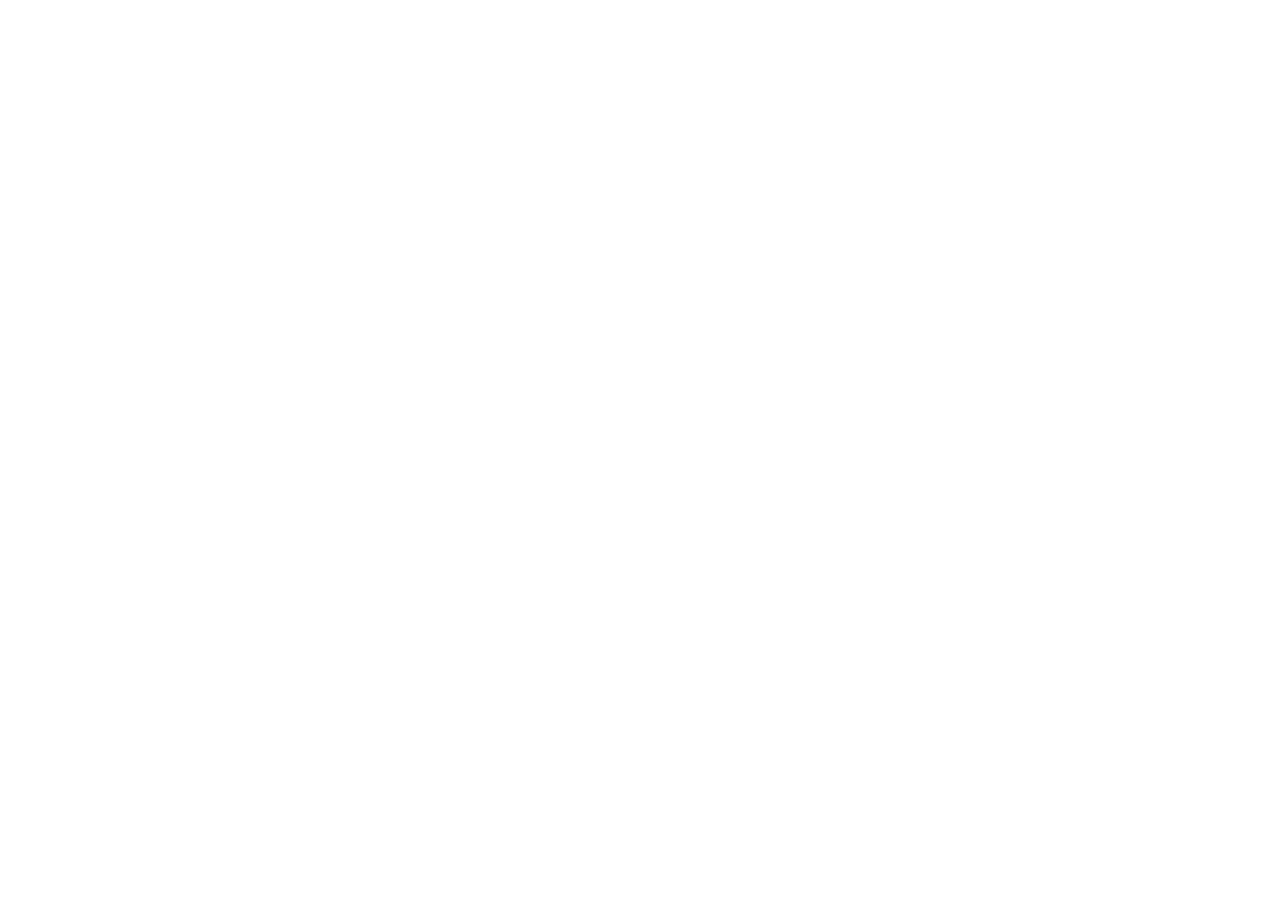
==== login.html @ 2f3ca469 "创建了index" ====
<!DOCTYPE html>
<html lang="en">
<head>
    <meta charset="UTF-8">
    <meta http-equiv="X-UA-Compatible" content="IE=edge">
    <meta name="viewport" content="width=device-width, initial-scale=1.0">
    <title>Document</title>
</head>
<body>
    
</body>
</html>
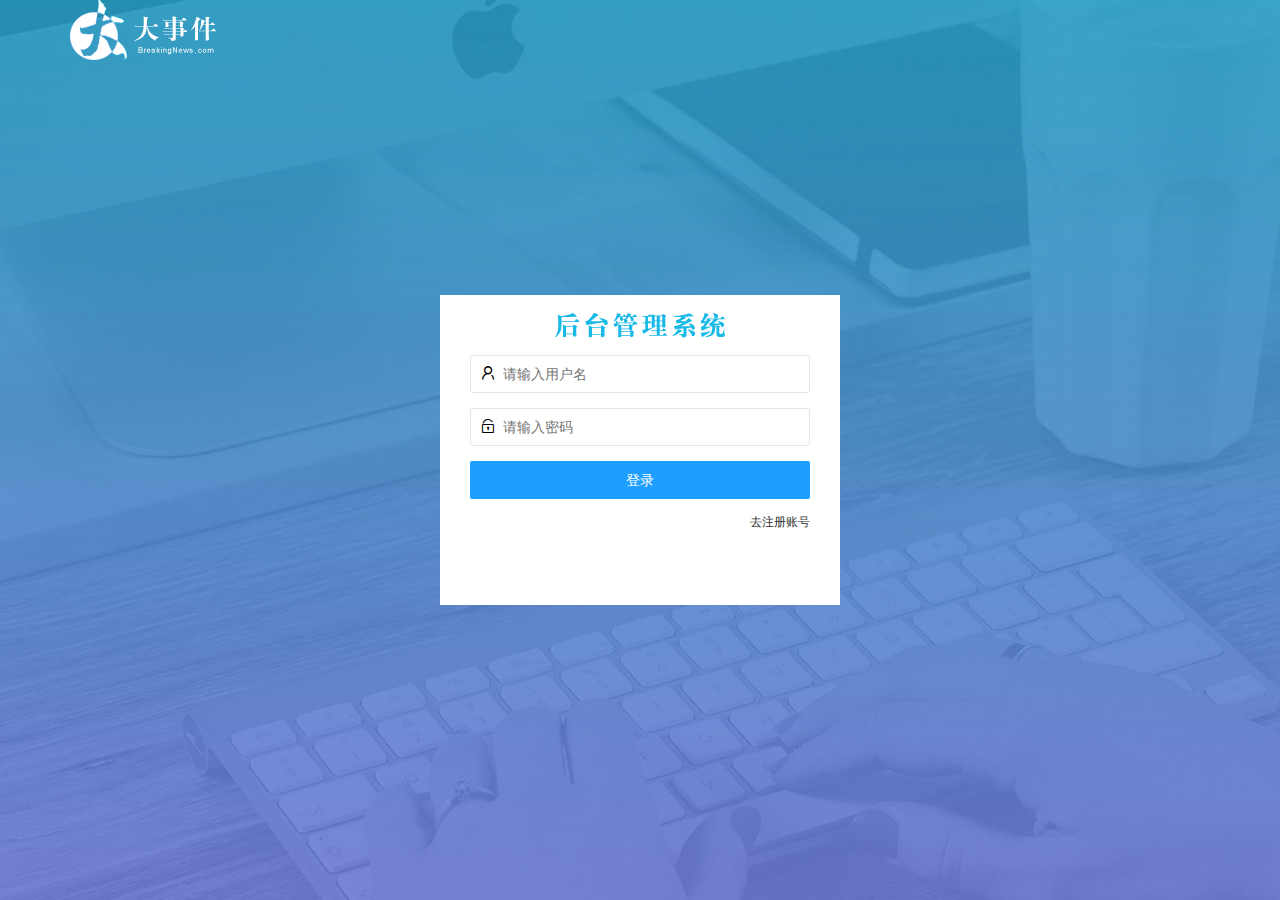
==== commit 89cb5279: "完成了登录和注册功能" ====
--- a/login.html
+++ b/login.html
@@ -1,12 +1,130 @@
 <!DOCTYPE html>
 <html lang="en">
-<head>
-    <meta charset="UTF-8">
-    <meta http-equiv="X-UA-Compatible" content="IE=edge">
-    <meta name="viewport" content="width=device-width, initial-scale=1.0">
-    <title>Document</title>
-</head>
-<body>
-    
-</body>
+  <head>
+    <meta charset="UTF-8" />
+    <meta http-equiv="X-UA-Compatible" content="IE=edge" />
+    <meta name="viewport" content="width=device-width, initial-scale=1.0" />
+    <title>大事件-登录</title>
+    <!-- 导入 LayUI 样式 -->
+    <link rel="stylesheet" href="/assets/lib/layui/css/layui.css" />
+    <!-- 导入自定义样式 -->
+    <link rel="stylesheet" href="/assets/css/login.css" />
+  </head>
+  <body>
+    <!-- 头部 logo 区域 -->
+    <div class="layui-main">
+      <img src="/assets/images/logo.png" alt="" />
+    </div>
+
+  <!-- 登录注册区域 -->
+<div class="loginAndRegBox">
+    <!-- 登录标题 -->
+    <div class="title-box"></div>
+   <!-- 登录 -->
+<div class="login-box">
+    <form class="layui-form" id="form_login">
+        
+        <!-- 用户名 -->
+        <div class="layui-form-item">
+          <i class="layui-icon layui-icon-username"></i>
+            <input
+                   type="text"
+                   name="username"
+                   required
+                   lay-verify="required"
+                   placeholder="请输入用户名"
+                   autocomplete="off"
+                   class="layui-input"
+                   />
+        </div>
+        
+        <!-- 密码 -->
+        <div class="layui-form-item">
+          <i class="layui-icon layui-icon-password"></i>
+            <input
+                   type="password"
+                   name="password"
+                   required
+                   lay-verify="required"
+                   placeholder="请输入密码"
+                   autocomplete="off"
+                   class="layui-input"
+                   />
+        </div>
+        
+        <!-- 登录按钮 -->
+        <div class="layui-form-item">
+            <!-- 注意：表单提交按钮和普通按钮的区别，就是 lay-submit 属性 -->
+            <button class="layui-btn layui-btn-normal layui-btn-fluid" lay-submit >
+                登录
+            </button>
+        </div>
+        <div class="layui-form-item link">
+            <a href="javascript:;" id="link_reg">去注册账号</a>
+        </div>
+    </form>
+</div>
+    <!-- 注册 -->
+<div class="reg-box">
+  <form class="layui-form" id="form_reg">
+      <!-- 用户名 -->
+      <div class="layui-form-item">
+          <i class="layui-icon layui-icon-username"></i>
+          <input
+                 type="text"
+                 name="username"
+                 required
+                 lay-verify="required"
+                 placeholder="请输入用户名"
+                 autocomplete="off"
+                 class="layui-input"
+                 />
+      </div>
+      
+      <!-- 密码 -->
+      <div class="layui-form-item">
+          <i class="layui-icon layui-icon-password"></i>
+          <input
+                 type="password"
+                 name="password"
+                 required
+                 lay-verify="required|pwd"
+                 placeholder="请输入密码"
+                 autocomplete="off"
+                 class="layui-input"
+                 />
+      </div>
+      
+      <!-- 确认密码 -->
+      <div class="layui-form-item">
+          <i class="layui-icon layui-icon-password"></i>
+          <input
+                 type="password"
+                 name="repassword"
+                 required
+                 lay-verify="required|pwd|repwd"
+                 placeholder="再次确认密码"
+                 autocomplete="off"
+                 class="layui-input"
+                 />
+      </div>
+      
+      <!-- 注册按钮 -->
+      <div class="layui-form-item">
+          <!-- 注意：表单提交按钮和普通按钮的区别，就是 lay-submit 属性 -->
+          <button class="layui-btn layui-btn-normal layui-btn-fluid" lay-submit >
+              注册
+          </button>
+      </div>
+      <div class="layui-form-item link">
+          <a href="javascript:;" id="link_login">去登录</a>
+      </div>
+  </form>
+</div>
+</div>
+  </body>
+  <script src="/assets/lib/layui/layui.all.js"></script>
+  <script src="/assets/lib/jquery.js"></script>
+  <script src="/assets/js/base.js"></script>
+  <script src="/assets/js/login.js"></script>
 </html>--- a/assets/lib/layui/css/layui.css
+++ b/assets/lib/layui/css/layui.css
@@ -0,0 +1,2 @@
+/** layui-v2.5.5 MIT License By https://www.layui.com */
+ .layui-inline,img{display:inline-block;vertical-align:middle}h1,h2,h3,h4,h5,h6{font-weight:400}.layui-edge,.layui-header,.layui-inline,.layui-main{position:relative}.layui-body,.layui-edge,.layui-elip{overflow:hidden}.layui-btn,.layui-edge,.layui-inline,img{vertical-align:middle}.layui-btn,.layui-disabled,.layui-icon,.layui-unselect{-moz-user-select:none;-webkit-user-select:none;-ms-user-select:none}.layui-elip,.layui-form-checkbox span,.layui-form-pane .layui-form-label{text-overflow:ellipsis;white-space:nowrap}.layui-breadcrumb,.layui-tree-btnGroup{visibility:hidden}blockquote,body,button,dd,div,dl,dt,form,h1,h2,h3,h4,h5,h6,input,li,ol,p,pre,td,textarea,th,ul{margin:0;padding:0;-webkit-tap-highlight-color:rgba(0,0,0,0)}a:active,a:hover{outline:0}img{border:none}li{list-style:none}table{border-collapse:collapse;border-spacing:0}h4,h5,h6{font-size:100%}button,input,optgroup,option,select,textarea{font-family:inherit;font-size:inherit;font-style:inherit;font-weight:inherit;outline:0}pre{white-space:pre-wrap;white-space:-moz-pre-wrap;white-space:-pre-wrap;white-space:-o-pre-wrap;word-wrap:break-word}body{line-height:24px;font:14px Helvetica Neue,Helvetica,PingFang SC,Tahoma,Arial,sans-serif}hr{height:1px;margin:10px 0;border:0;clear:both}a{color:#333;text-decoration:none}a:hover{color:#777}a cite{font-style:normal;*cursor:pointer}.layui-border-box,.layui-border-box *{box-sizing:border-box}.layui-box,.layui-box *{box-sizing:content-box}.layui-clear{clear:both;*zoom:1}.layui-clear:after{content:'\20';clear:both;*zoom:1;display:block;height:0}.layui-inline{*display:inline;*zoom:1}.layui-edge{display:inline-block;width:0;height:0;border-width:6px;border-style:dashed;border-color:transparent}.layui-edge-top{top:-4px;border-bottom-color:#999;border-bottom-style:solid}.layui-edge-right{border-left-color:#999;border-left-style:solid}.layui-edge-bottom{top:2px;border-top-color:#999;border-top-style:solid}.layui-edge-left{border-right-color:#999;border-right-style:solid}.layui-disabled,.layui-disabled:hover{color:#d2d2d2!important;cursor:not-allowed!important}.layui-circle{border-radius:100%}.layui-show{display:block!important}.layui-hide{display:none!important}@font-face{font-family:layui-icon;src:url(../font/iconfont.eot?v=250);src:url(../font/iconfont.eot?v=250#iefix) format('embedded-opentype'),url(../font/iconfont.woff2?v=250) format('woff2'),url(../font/iconfont.woff?v=250) format('woff'),url(../font/iconfont.ttf?v=250) format('truetype'),url(../font/iconfont.svg?v=250#layui-icon) format('svg')}.layui-icon{font-family:layui-icon!important;font-size:16px;font-style:normal;-webkit-font-smoothing:antialiased;-moz-osx-font-smoothing:grayscale}.layui-icon-reply-fill:before{content:"\e611"}.layui-icon-set-fill:before{content:"\e614"}.layui-icon-menu-fill:before{content:"\e60f"}.layui-icon-search:before{content:"\e615"}.layui-icon-share:before{content:"\e641"}.layui-icon-set-sm:before{content:"\e620"}.layui-icon-engine:before{content:"\e628"}.layui-icon-close:before{content:"\1006"}.layui-icon-close-fill:before{content:"\1007"}.layui-icon-chart-screen:before{content:"\e629"}.layui-icon-star:before{content:"\e600"}.layui-icon-circle-dot:before{content:"\e617"}.layui-icon-chat:before{content:"\e606"}.layui-icon-release:before{content:"\e609"}.layui-icon-list:before{content:"\e60a"}.layui-icon-chart:before{content:"\e62c"}.layui-icon-ok-circle:before{content:"\1005"}.layui-icon-layim-theme:before{content:"\e61b"}.layui-icon-table:before{content:"\e62d"}.layui-icon-right:before{content:"\e602"}.layui-icon-left:before{content:"\e603"}.layui-icon-cart-simple:before{content:"\e698"}.layui-icon-face-cry:before{content:"\e69c"}.layui-icon-face-smile:before{content:"\e6af"}.layui-icon-survey:before{content:"\e6b2"}.layui-icon-tree:before{content:"\e62e"}.layui-icon-upload-circle:before{content:"\e62f"}.layui-icon-add-circle:before{content:"\e61f"}.layui-icon-download-circle:before{content:"\e601"}.layui-icon-templeate-1:before{content:"\e630"}.layui-icon-util:before{content:"\e631"}.layui-icon-face-surprised:before{content:"\e664"}.layui-icon-edit:before{content:"\e642"}.layui-icon-speaker:before{content:"\e645"}.layui-icon-down:before{content:"\e61a"}.layui-icon-file:before{content:"\e621"}.layui-icon-layouts:before{content:"\e632"}.layui-icon-rate-half:before{content:"\e6c9"}.layui-icon-add-circle-fine:before{content:"\e608"}.layui-icon-prev-circle:before{content:"\e633"}.layui-icon-read:before{content:"\e705"}.layui-icon-404:before{content:"\e61c"}.layui-icon-carousel:before{content:"\e634"}.layui-icon-help:before{content:"\e607"}.layui-icon-code-circle:before{content:"\e635"}.layui-icon-water:before{content:"\e636"}.layui-icon-username:before{content:"\e66f"}.layui-icon-find-fill:before{content:"\e670"}.layui-icon-about:before{content:"\e60b"}.layui-icon-location:before{content:"\e715"}.layui-icon-up:before{content:"\e619"}.layui-icon-pause:before{content:"\e651"}.layui-icon-date:before{content:"\e637"}.layui-icon-layim-uploadfile:before{content:"\e61d"}.layui-icon-delete:before{content:"\e640"}.layui-icon-play:before{content:"\e652"}.layui-icon-top:before{content:"\e604"}.layui-icon-friends:before{content:"\e612"}.layui-icon-refresh-3:before{content:"\e9aa"}.layui-icon-ok:before{content:"\e605"}.layui-icon-layer:before{content:"\e638"}.layui-icon-face-smile-fine:before{content:"\e60c"}.layui-icon-dollar:before{content:"\e659"}.layui-icon-group:before{content:"\e613"}.layui-icon-layim-download:before{content:"\e61e"}.layui-icon-picture-fine:before{content:"\e60d"}.layui-icon-link:before{content:"\e64c"}.layui-icon-diamond:before{content:"\e735"}.layui-icon-log:before{content:"\e60e"}.layui-icon-rate-solid:before{content:"\e67a"}.layui-icon-fonts-del:before{content:"\e64f"}.layui-icon-unlink:before{content:"\e64d"}.layui-icon-fonts-clear:before{content:"\e639"}.layui-icon-triangle-r:before{content:"\e623"}.layui-icon-circle:before{content:"\e63f"}.layui-icon-radio:before{content:"\e643"}.layui-icon-align-center:before{content:"\e647"}.layui-icon-align-right:before{content:"\e648"}.layui-icon-align-left:before{content:"\e649"}.layui-icon-loading-1:before{content:"\e63e"}.layui-icon-return:before{content:"\e65c"}.layui-icon-fonts-strong:before{content:"\e62b"}.layui-icon-upload:before{content:"\e67c"}.layui-icon-dialogue:before{content:"\e63a"}.layui-icon-video:before{content:"\e6ed"}.layui-icon-headset:before{content:"\e6fc"}.layui-icon-cellphone-fine:before{content:"\e63b"}.layui-icon-add-1:before{content:"\e654"}.layui-icon-face-smile-b:before{content:"\e650"}.layui-icon-fonts-html:before{content:"\e64b"}.layui-icon-form:before{content:"\e63c"}.layui-icon-cart:before{content:"\e657"}.layui-icon-camera-fill:before{content:"\e65d"}.layui-icon-tabs:before{content:"\e62a"}.layui-icon-fonts-code:before{content:"\e64e"}.layui-icon-fire:before{content:"\e756"}.layui-icon-set:before{content:"\e716"}.layui-icon-fonts-u:before{content:"\e646"}.layui-icon-triangle-d:before{content:"\e625"}.layui-icon-tips:before{content:"\e702"}.layui-icon-picture:before{content:"\e64a"}.layui-icon-more-vertical:before{content:"\e671"}.layui-icon-flag:before{content:"\e66c"}.layui-icon-loading:before{content:"\e63d"}.layui-icon-fonts-i:before{content:"\e644"}.layui-icon-refresh-1:before{content:"\e666"}.layui-icon-rmb:before{content:"\e65e"}.layui-icon-home:before{content:"\e68e"}.layui-icon-user:before{content:"\e770"}.layui-icon-notice:before{content:"\e667"}.layui-icon-login-weibo:before{content:"\e675"}.layui-icon-voice:before{content:"\e688"}.layui-icon-upload-drag:before{content:"\e681"}.layui-icon-login-qq:before{content:"\e676"}.layui-icon-snowflake:before{content:"\e6b1"}.layui-icon-file-b:before{content:"\e655"}.layui-icon-template:before{content:"\e663"}.layui-icon-auz:before{content:"\e672"}.layui-icon-console:before{content:"\e665"}.layui-icon-app:before{content:"\e653"}.layui-icon-prev:before{content:"\e65a"}.layui-icon-website:before{content:"\e7ae"}.layui-icon-next:before{content:"\e65b"}.layui-icon-component:before{content:"\e857"}.layui-icon-more:before{content:"\e65f"}.layui-icon-login-wechat:before{content:"\e677"}.layui-icon-shrink-right:before{content:"\e668"}.layui-icon-spread-left:before{content:"\e66b"}.layui-icon-camera:before{content:"\e660"}.layui-icon-note:before{content:"\e66e"}.layui-icon-refresh:before{content:"\e669"}.layui-icon-female:before{content:"\e661"}.layui-icon-male:before{content:"\e662"}.layui-icon-password:before{content:"\e673"}.layui-icon-senior:before{content:"\e674"}.layui-icon-theme:before{content:"\e66a"}.layui-icon-tread:before{content:"\e6c5"}.layui-icon-praise:before{content:"\e6c6"}.layui-icon-star-fill:before{content:"\e658"}.layui-icon-rate:before{content:"\e67b"}.layui-icon-template-1:before{content:"\e656"}.layui-icon-vercode:before{content:"\e679"}.layui-icon-cellphone:before{content:"\e678"}.layui-icon-screen-full:before{content:"\e622"}.layui-icon-screen-restore:before{content:"\e758"}.layui-icon-cols:before{content:"\e610"}.layui-icon-export:before{content:"\e67d"}.layui-icon-print:before{content:"\e66d"}.layui-icon-slider:before{content:"\e714"}.layui-icon-addition:before{content:"\e624"}.layui-icon-subtraction:before{content:"\e67e"}.layui-icon-service:before{content:"\e626"}.layui-icon-transfer:before{content:"\e691"}.layui-main{width:1140px;margin:0 auto}.layui-header{z-index:1000;height:60px}.layui-header a:hover{transition:all .5s;-webkit-transition:all .5s}.layui-side{position:fixed;left:0;top:0;bottom:0;z-index:999;width:200px;overflow-x:hidden}.layui-side-scroll{position:relative;width:220px;height:100%;overflow-x:hidden}.layui-body{position:absolute;left:200px;right:0;top:0;bottom:0;z-index:998;width:auto;overflow-y:auto;box-sizing:border-box}.layui-layout-body{overflow:hidden}.layui-layout-admin .layui-header{background-color:#23262E}.layui-layout-admin .layui-side{top:60px;width:200px;overflow-x:hidden}.layui-layout-admin .layui-body{position:fixed;top:60px;bottom:44px}.layui-layout-admin .layui-main{width:auto;margin:0 15px}.layui-layout-admin .layui-footer{position:fixed;left:200px;right:0;bottom:0;height:44px;line-height:44px;padding:0 15px;background-color:#eee}.layui-layout-admin .layui-logo{position:absolute;left:0;top:0;width:200px;height:100%;line-height:60px;text-align:center;color:#009688;font-size:16px}.layui-layout-admin .layui-header .layui-nav{background:0 0}.layui-layout-left{position:absolute!important;left:200px;top:0}.layui-layout-right{position:absolute!important;right:0;top:0}.layui-container{position:relative;margin:0 auto;padding:0 15px;box-sizing:border-box}.layui-fluid{position:relative;margin:0 auto;padding:0 15px}.layui-row:after,.layui-row:before{content:'';display:block;clear:both}.layui-col-lg1,.layui-col-lg10,.layui-col-lg11,.layui-col-lg12,.layui-col-lg2,.layui-col-lg3,.layui-col-lg4,.layui-col-lg5,.layui-col-lg6,.layui-col-lg7,.layui-col-lg8,.layui-col-lg9,.layui-col-md1,.layui-col-md10,.layui-col-md11,.layui-col-md12,.layui-col-md2,.layui-col-md3,.layui-col-md4,.layui-col-md5,.layui-col-md6,.layui-col-md7,.layui-col-md8,.layui-col-md9,.layui-col-sm1,.layui-col-sm10,.layui-col-sm11,.layui-col-sm12,.layui-col-sm2,.layui-col-sm3,.layui-col-sm4,.layui-col-sm5,.layui-col-sm6,.layui-col-sm7,.layui-col-sm8,.layui-col-sm9,.layui-col-xs1,.layui-col-xs10,.layui-col-xs11,.layui-col-xs12,.layui-col-xs2,.layui-col-xs3,.layui-col-xs4,.layui-col-xs5,.layui-col-xs6,.layui-col-xs7,.layui-col-xs8,.layui-col-xs9{position:relative;display:block;box-sizing:border-box}.layui-col-xs1,.layui-col-xs10,.layui-col-xs11,.layui-col-xs12,.layui-col-xs2,.layui-col-xs3,.layui-col-xs4,.layui-col-xs5,.layui-col-xs6,.layui-col-xs7,.layui-col-xs8,.layui-col-xs9{float:left}.layui-col-xs1{width:8.33333333%}.layui-col-xs2{width:16.66666667%}.layui-col-xs3{width:25%}.layui-col-xs4{width:33.33333333%}.layui-col-xs5{width:41.66666667%}.layui-col-xs6{width:50%}.layui-col-xs7{width:58.33333333%}.layui-col-xs8{width:66.66666667%}.layui-col-xs9{width:75%}.layui-col-xs10{width:83.33333333%}.layui-col-xs11{width:91.66666667%}.layui-col-xs12{width:100%}.layui-col-xs-offset1{margin-left:8.33333333%}.layui-col-xs-offset2{margin-left:16.66666667%}.layui-col-xs-offset3{margin-left:25%}.layui-col-xs-offset4{margin-left:33.33333333%}.layui-col-xs-offset5{margin-left:41.66666667%}.layui-col-xs-offset6{margin-left:50%}.layui-col-xs-offset7{margin-left:58.33333333%}.layui-col-xs-offset8{margin-left:66.66666667%}.layui-col-xs-offset9{margin-left:75%}.layui-col-xs-offset10{margin-left:83.33333333%}.layui-col-xs-offset11{margin-left:91.66666667%}.layui-col-xs-offset12{margin-left:100%}@media screen and (max-width:768px){.layui-hide-xs{display:none!important}.layui-show-xs-block{display:block!important}.layui-show-xs-inline{display:inline!important}.layui-show-xs-inline-block{display:inline-block!important}}@media screen and (min-width:768px){.layui-container{width:750px}.layui-hide-sm{display:none!important}.layui-show-sm-block{display:block!important}.layui-show-sm-inline{display:inline!important}.layui-show-sm-inline-block{display:inline-block!important}.layui-col-sm1,.layui-col-sm10,.layui-col-sm11,.layui-col-sm12,.layui-col-sm2,.layui-col-sm3,.layui-col-sm4,.layui-col-sm5,.layui-col-sm6,.layui-col-sm7,.layui-col-sm8,.layui-col-sm9{float:left}.layui-col-sm1{width:8.33333333%}.layui-col-sm2{width:16.66666667%}.layui-col-sm3{width:25%}.layui-col-sm4{width:33.33333333%}.layui-col-sm5{width:41.66666667%}.layui-col-sm6{width:50%}.layui-col-sm7{width:58.33333333%}.layui-col-sm8{width:66.66666667%}.layui-col-sm9{width:75%}.layui-col-sm10{width:83.33333333%}.layui-col-sm11{width:91.66666667%}.layui-col-sm12{width:100%}.layui-col-sm-offset1{margin-left:8.33333333%}.layui-col-sm-offset2{margin-left:16.66666667%}.layui-col-sm-offset3{margin-left:25%}.layui-col-sm-offset4{margin-left:33.33333333%}.layui-col-sm-offset5{margin-left:41.66666667%}.layui-col-sm-offset6{margin-left:50%}.layui-col-sm-offset7{margin-left:58.33333333%}.layui-col-sm-offset8{margin-left:66.66666667%}.layui-col-sm-offset9{margin-left:75%}.layui-col-sm-offset10{margin-left:83.33333333%}.layui-col-sm-offset11{margin-left:91.66666667%}.layui-col-sm-offset12{margin-left:100%}}@media screen and (min-width:992px){.layui-container{width:970px}.layui-hide-md{display:none!important}.layui-show-md-block{display:block!important}.layui-show-md-inline{display:inline!important}.layui-show-md-inline-block{display:inline-block!important}.layui-col-md1,.layui-col-md10,.layui-col-md11,.layui-col-md12,.layui-col-md2,.layui-col-md3,.layui-col-md4,.layui-col-md5,.layui-col-md6,.layui-col-md7,.layui-col-md8,.layui-col-md9{float:left}.layui-col-md1{width:8.33333333%}.layui-col-md2{width:16.66666667%}.layui-col-md3{width:25%}.layui-col-md4{width:33.33333333%}.layui-col-md5{width:41.66666667%}.layui-col-md6{width:50%}.layui-col-md7{width:58.33333333%}.layui-col-md8{width:66.66666667%}.layui-col-md9{width:75%}.layui-col-md10{width:83.33333333%}.layui-col-md11{width:91.66666667%}.layui-col-md12{width:100%}.layui-col-md-offset1{margin-left:8.33333333%}.layui-col-md-offset2{margin-left:16.66666667%}.layui-col-md-offset3{margin-left:25%}.layui-col-md-offset4{margin-left:33.33333333%}.layui-col-md-offset5{margin-left:41.66666667%}.layui-col-md-offset6{margin-left:50%}.layui-col-md-offset7{margin-left:58.33333333%}.layui-col-md-offset8{margin-left:66.66666667%}.layui-col-md-offset9{margin-left:75%}.layui-col-md-offset10{margin-left:83.33333333%}.layui-col-md-offset11{margin-left:91.66666667%}.layui-col-md-offset12{margin-left:100%}}@media screen and (min-width:1200px){.layui-container{width:1170px}.layui-hide-lg{display:none!important}.layui-show-lg-block{display:block!important}.layui-show-lg-inline{display:inline!important}.layui-show-lg-inline-block{display:inline-block!important}.layui-col-lg1,.layui-col-lg10,.layui-col-lg11,.layui-col-lg12,.layui-col-lg2,.layui-col-lg3,.layui-col-lg4,.layui-col-lg5,.layui-col-lg6,.layui-col-lg7,.layui-col-lg8,.layui-col-lg9{float:left}.layui-col-lg1{width:8.33333333%}.layui-col-lg2{width:16.66666667%}.layui-col-lg3{width:25%}.layui-col-lg4{width:33.33333333%}.layui-col-lg5{width:41.66666667%}.layui-col-lg6{width:50%}.layui-col-lg7{width:58.33333333%}.layui-col-lg8{width:66.66666667%}.layui-col-lg9{width:75%}.layui-col-lg10{width:83.33333333%}.layui-col-lg11{width:91.66666667%}.layui-col-lg12{width:100%}.layui-col-lg-offset1{margin-left:8.33333333%}.layui-col-lg-offset2{margin-left:16.66666667%}.layui-col-lg-offset3{margin-left:25%}.layui-col-lg-offset4{margin-left:33.33333333%}.layui-col-lg-offset5{margin-left:41.66666667%}.layui-col-lg-offset6{margin-left:50%}.layui-col-lg-offset7{margin-left:58.33333333%}.layui-col-lg-offset8{margin-left:66.66666667%}.layui-col-lg-offset9{margin-left:75%}.layui-col-lg-offset10{margin-left:83.33333333%}.layui-col-lg-offset11{margin-left:91.66666667%}.layui-col-lg-offset12{margin-left:100%}}.layui-col-space1{margin:-.5px}.layui-col-space1>*{padding:.5px}.layui-col-space3{margin:-1.5px}.layui-col-space3>*{padding:1.5px}.layui-col-space5{margin:-2.5px}.layui-col-space5>*{padding:2.5px}.layui-col-space8{margin:-3.5px}.layui-col-space8>*{padding:3.5px}.layui-col-space10{margin:-5px}.layui-col-space10>*{padding:5px}.layui-col-space12{margin:-6px}.layui-col-space12>*{padding:6px}.layui-col-space15{margin:-7.5px}.layui-col-space15>*{padding:7.5px}.layui-col-space18{margin:-9px}.layui-col-space18>*{padding:9px}.layui-col-space20{margin:-10px}.layui-col-space20>*{padding:10px}.layui-col-space22{margin:-11px}.layui-col-space22>*{padding:11px}.layui-col-space25{margin:-12.5px}.layui-col-space25>*{padding:12.5px}.layui-col-space30{margin:-15px}.layui-col-space30>*{padding:15px}.layui-btn,.layui-input,.layui-select,.layui-textarea,.layui-upload-button{outline:0;-webkit-appearance:none;transition:all .3s;-webkit-transition:all .3s;box-sizing:border-box}.layui-elem-quote{margin-bottom:10px;padding:15px;line-height:22px;border-left:5px solid #009688;border-radius:0 2px 2px 0;background-color:#f2f2f2}.layui-quote-nm{border-style:solid;border-width:1px 1px 1px 5px;background:0 0}.layui-elem-field{margin-bottom:10px;padding:0;border-width:1px;border-style:solid}.layui-elem-field legend{margin-left:20px;padding:0 10px;font-size:20px;font-weight:300}.layui-field-title{margin:10px 0 20px;border-width:1px 0 0}.layui-field-box{padding:10px 15px}.layui-field-title .layui-field-box{padding:10px 0}.layui-progress{position:relative;height:6px;border-radius:20px;background-color:#e2e2e2}.layui-progress-bar{position:absolute;left:0;top:0;width:0;max-width:100%;height:6px;border-radius:20px;text-align:right;background-color:#5FB878;transition:all .3s;-webkit-transition:all .3s}.layui-progress-big,.layui-progress-big .layui-progress-bar{height:18px;line-height:18px}.layui-progress-text{position:relative;top:-20px;line-height:18px;font-size:12px;color:#666}.layui-progress-big .layui-progress-text{position:static;padding:0 10px;color:#fff}.layui-collapse{border-width:1px;border-style:solid;border-radius:2px}.layui-colla-content,.layui-colla-item{border-top-width:1px;border-top-style:solid}.layui-colla-item:first-child{border-top:none}.layui-colla-title{position:relative;height:42px;line-height:42px;padding:0 15px 0 35px;color:#333;background-color:#f2f2f2;cursor:pointer;font-size:14px;overflow:hidden}.layui-colla-content{display:none;padding:10px 15px;line-height:22px;color:#666}.layui-colla-icon{position:absolute;left:15px;top:0;font-size:14px}.layui-card{margin-bottom:15px;border-radius:2px;background-color:#fff;box-shadow:0 1px 2px 0 rgba(0,0,0,.05)}.layui-card:last-child{margin-bottom:0}.layui-card-header{position:relative;height:42px;line-height:42px;padding:0 15px;border-bottom:1px solid #f6f6f6;color:#333;border-radius:2px 2px 0 0;font-size:14px}.layui-bg-black,.layui-bg-blue,.layui-bg-cyan,.layui-bg-green,.layui-bg-orange,.layui-bg-red{color:#fff!important}.layui-card-body{position:relative;padding:10px 15px;line-height:24px}.layui-card-body[pad15]{padding:15px}.layui-card-body[pad20]{padding:20px}.layui-card-body .layui-table{margin:5px 0}.layui-card .layui-tab{margin:0}.layui-panel-window{position:relative;padding:15px;border-radius:0;border-top:5px solid #E6E6E6;background-color:#fff}.layui-auxiliar-moving{position:fixed;left:0;right:0;top:0;bottom:0;width:100%;height:100%;background:0 0;z-index:9999999999}.layui-form-label,.layui-form-mid,.layui-form-select,.layui-input-block,.layui-input-inline,.layui-textarea{position:relative}.layui-bg-red{background-color:#FF5722!important}.layui-bg-orange{background-color:#FFB800!important}.layui-bg-green{background-color:#009688!important}.layui-bg-cyan{background-color:#2F4056!important}.layui-bg-blue{background-color:#1E9FFF!important}.layui-bg-black{background-color:#393D49!important}.layui-bg-gray{background-color:#eee!important;color:#666!important}.layui-badge-rim,.layui-colla-content,.layui-colla-item,.layui-collapse,.layui-elem-field,.layui-form-pane .layui-form-item[pane],.layui-form-pane .layui-form-label,.layui-input,.layui-layedit,.layui-layedit-tool,.layui-quote-nm,.layui-select,.layui-tab-bar,.layui-tab-card,.layui-tab-title,.layui-tab-title .layui-this:after,.layui-textarea{border-color:#e6e6e6}.layui-timeline-item:before,hr{background-color:#e6e6e6}.layui-text{line-height:22px;font-size:14px;color:#666}.layui-text h1,.layui-text h2,.layui-text h3{font-weight:500;color:#333}.layui-text h1{font-size:30px}.layui-text h2{font-size:24px}.layui-text h3{font-size:18px}.layui-text a:not(.layui-btn){color:#01AAED}.layui-text a:not(.layui-btn):hover{text-decoration:underline}.layui-text ul{padding:5px 0 5px 15px}.layui-text ul li{margin-top:5px;list-style-type:disc}.layui-text em,.layui-word-aux{color:#999!important;padding:0 5px!important}.layui-btn{display:inline-block;height:38px;line-height:38px;padding:0 18px;background-color:#009688;color:#fff;white-space:nowrap;text-align:center;font-size:14px;border:none;border-radius:2px;cursor:pointer}.layui-btn:hover{opacity:.8;filter:alpha(opacity=80);color:#fff}.layui-btn:active{opacity:1;filter:alpha(opacity=100)}.layui-btn+.layui-btn{margin-left:10px}.layui-btn-container{font-size:0}.layui-btn-container .layui-btn{margin-right:10px;margin-bottom:10px}.layui-btn-container .layui-btn+.layui-btn{margin-left:0}.layui-table .layui-btn-container .layui-btn{margin-bottom:9px}.layui-btn-radius{border-radius:100px}.layui-btn .layui-icon{margin-right:3px;font-size:18px;vertical-align:bottom;vertical-align:middle\9}.layui-btn-primary{border:1px solid #C9C9C9;background-color:#fff;color:#555}.layui-btn-primary:hover{border-color:#009688;color:#333}.layui-btn-normal{background-color:#1E9FFF}.layui-btn-warm{background-color:#FFB800}.layui-btn-danger{background-color:#FF5722}.layui-btn-checked{background-color:#5FB878}.layui-btn-disabled,.layui-btn-disabled:active,.layui-btn-disabled:hover{border:1px solid #e6e6e6;background-color:#FBFBFB;color:#C9C9C9;cursor:not-allowed;opacity:1}.layui-btn-lg{height:44px;line-height:44px;padding:0 25px;font-size:16px}.layui-btn-sm{height:30px;line-height:30px;padding:0 10px;font-size:12px}.layui-btn-sm i{font-size:16px!important}.layui-btn-xs{height:22px;line-height:22px;padding:0 5px;font-size:12px}.layui-btn-xs i{font-size:14px!important}.layui-btn-group{display:inline-block;vertical-align:middle;font-size:0}.layui-btn-group .layui-btn{margin-left:0!important;margin-right:0!important;border-left:1px solid rgba(255,255,255,.5);border-radius:0}.layui-btn-group .layui-btn-primary{border-left:none}.layui-btn-group .layui-btn-primary:hover{border-color:#C9C9C9;color:#009688}.layui-btn-group .layui-btn:first-child{border-left:none;border-radius:2px 0 0 2px}.layui-btn-group .layui-btn-primary:first-child{border-left:1px solid #c9c9c9}.layui-btn-group .layui-btn:last-child{border-radius:0 2px 2px 0}.layui-btn-group .layui-btn+.layui-btn{margin-left:0}.layui-btn-group+.layui-btn-group{margin-left:10px}.layui-btn-fluid{width:100%}.layui-input,.layui-select,.layui-textarea{height:38px;line-height:1.3;line-height:38px\9;border-width:1px;border-style:solid;background-color:#fff;border-radius:2px}.layui-input::-webkit-input-placeholder,.layui-select::-webkit-input-placeholder,.layui-textarea::-webkit-input-placeholder{line-height:1.3}.layui-input,.layui-textarea{display:block;width:100%;padding-left:10px}.layui-input:hover,.layui-textarea:hover{border-color:#D2D2D2!important}.layui-input:focus,.layui-textarea:focus{border-color:#C9C9C9!important}.layui-textarea{min-height:100px;height:auto;line-height:20px;padding:6px 10px;resize:vertical}.layui-select{padding:0 10px}.layui-form input[type=checkbox],.layui-form input[type=radio],.layui-form select{display:none}.layui-form [lay-ignore]{display:initial}.layui-form-item{margin-bottom:15px;clear:both;*zoom:1}.layui-form-item:after{content:'\20';clear:both;*zoom:1;display:block;height:0}.layui-form-label{float:left;display:block;padding:9px 15px;width:80px;font-weight:400;line-height:20px;text-align:right}.layui-form-label-col{display:block;float:none;padding:9px 0;line-height:20px;text-align:left}.layui-form-item .layui-inline{margin-bottom:5px;margin-right:10px}.layui-input-block{margin-left:110px;min-height:36px}.layui-input-inline{display:inline-block;vertical-align:middle}.layui-form-item .layui-input-inline{float:left;width:190px;margin-right:10px}.layui-form-text .layui-input-inline{width:auto}.layui-form-mid{float:left;display:block;padding:9px 0!important;line-height:20px;margin-right:10px}.layui-form-danger+.layui-form-select .layui-input,.layui-form-danger:focus{border-color:#FF5722!important}.layui-form-select .layui-input{padding-right:30px;cursor:pointer}.layui-form-select .layui-edge{position:absolute;right:10px;top:50%;margin-top:-3px;cursor:pointer;border-width:6px;border-top-color:#c2c2c2;border-top-style:solid;transition:all .3s;-webkit-transition:all .3s}.layui-form-select dl{display:none;position:absolute;left:0;top:42px;padding:5px 0;z-index:899;min-width:100%;border:1px solid #d2d2d2;max-height:300px;overflow-y:auto;background-color:#fff;border-radius:2px;box-shadow:0 2px 4px rgba(0,0,0,.12);box-sizing:border-box}.layui-form-select dl dd,.layui-form-select dl dt{padding:0 10px;line-height:36px;white-space:nowrap;overflow:hidden;text-overflow:ellipsis}.layui-form-select dl dt{font-size:12px;color:#999}.layui-form-select dl dd{cursor:pointer}.layui-form-select dl dd:hover{background-color:#f2f2f2;-webkit-transition:.5s all;transition:.5s all}.layui-form-select .layui-select-group dd{padding-left:20px}.layui-form-select dl dd.layui-select-tips{padding-left:10px!important;color:#999}.layui-form-select dl dd.layui-this{background-color:#5FB878;color:#fff}.layui-form-checkbox,.layui-form-select dl dd.layui-disabled{background-color:#fff}.layui-form-selected dl{display:block}.layui-form-checkbox,.layui-form-checkbox *,.layui-form-switch{display:inline-block;vertical-align:middle}.layui-form-selected .layui-edge{margin-top:-9px;-webkit-transform:rotate(180deg);transform:rotate(180deg);margin-top:-3px\9}:root .layui-form-selected .layui-edge{margin-top:-9px\0/IE9}.layui-form-selectup dl{top:auto;bottom:42px}.layui-select-none{margin:5px 0;text-align:center;color:#999}.layui-select-disabled .layui-disabled{border-color:#eee!important}.layui-select-disabled .layui-edge{border-top-color:#d2d2d2}.layui-form-checkbox{position:relative;height:30px;line-height:30px;margin-right:10px;padding-right:30px;cursor:pointer;font-size:0;-webkit-transition:.1s linear;transition:.1s linear;box-sizing:border-box}.layui-form-checkbox span{padding:0 10px;height:100%;font-size:14px;border-radius:2px 0 0 2px;background-color:#d2d2d2;color:#fff;overflow:hidden}.layui-form-checkbox:hover span{background-color:#c2c2c2}.layui-form-checkbox i{position:absolute;right:0;top:0;width:30px;height:28px;border:1px solid #d2d2d2;border-left:none;border-radius:0 2px 2px 0;color:#fff;font-size:20px;text-align:center}.layui-form-checkbox:hover i{border-color:#c2c2c2;color:#c2c2c2}.layui-form-checked,.layui-form-checked:hover{border-color:#5FB878}.layui-form-checked span,.layui-form-checked:hover span{background-color:#5FB878}.layui-form-checked i,.layui-form-checked:hover i{color:#5FB878}.layui-form-item .layui-form-checkbox{margin-top:4px}.layui-form-checkbox[lay-skin=primary]{height:auto!important;line-height:normal!important;min-width:18px;min-height:18px;border:none!important;margin-right:0;padding-left:28px;padding-right:0;background:0 0}.layui-form-checkbox[lay-skin=primary] span{padding-left:0;padding-right:15px;line-height:18px;background:0 0;color:#666}.layui-form-checkbox[lay-skin=primary] i{right:auto;left:0;width:16px;height:16px;line-height:16px;border:1px solid #d2d2d2;font-size:12px;border-radius:2px;background-color:#fff;-webkit-transition:.1s linear;transition:.1s linear}.layui-form-checkbox[lay-skin=primary]:hover i{border-color:#5FB878;color:#fff}.layui-form-checked[lay-skin=primary] i{border-color:#5FB878!important;background-color:#5FB878;color:#fff}.layui-checkbox-disbaled[lay-skin=primary] span{background:0 0!important;color:#c2c2c2}.layui-checkbox-disbaled[lay-skin=primary]:hover i{border-color:#d2d2d2}.layui-form-item .layui-form-checkbox[lay-skin=primary]{margin-top:10px}.layui-form-switch{position:relative;height:22px;line-height:22px;min-width:35px;padding:0 5px;margin-top:8px;border:1px solid #d2d2d2;border-radius:20px;cursor:pointer;background-color:#fff;-webkit-transition:.1s linear;transition:.1s linear}.layui-form-switch i{position:absolute;left:5px;top:3px;width:16px;height:16px;border-radius:20px;background-color:#d2d2d2;-webkit-transition:.1s linear;transition:.1s linear}.layui-form-switch em{position:relative;top:0;width:25px;margin-left:21px;padding:0!important;text-align:center!important;color:#999!important;font-style:normal!important;font-size:12px}.layui-form-onswitch{border-color:#5FB878;background-color:#5FB878}.layui-checkbox-disbaled,.layui-checkbox-disbaled i{border-color:#e2e2e2!important}.layui-form-onswitch i{left:100%;margin-left:-21px;background-color:#fff}.layui-form-onswitch em{margin-left:5px;margin-right:21px;color:#fff!important}.layui-checkbox-disbaled span{background-color:#e2e2e2!important}.layui-checkbox-disbaled:hover i{color:#fff!important}[lay-radio]{display:none}.layui-form-radio,.layui-form-radio *{display:inline-block;vertical-align:middle}.layui-form-radio{line-height:28px;margin:6px 10px 0 0;padding-right:10px;cursor:pointer;font-size:0}.layui-form-radio *{font-size:14px}.layui-form-radio>i{margin-right:8px;font-size:22px;color:#c2c2c2}.layui-form-radio>i:hover,.layui-form-radioed>i{color:#5FB878}.layui-radio-disbaled>i{color:#e2e2e2!important}.layui-form-pane .layui-form-label{width:110px;padding:8px 15px;height:38px;line-height:20px;border-width:1px;border-style:solid;border-radius:2px 0 0 2px;text-align:center;background-color:#FBFBFB;overflow:hidden;box-sizing:border-box}.layui-form-pane .layui-input-inline{margin-left:-1px}.layui-form-pane .layui-input-block{margin-left:110px;left:-1px}.layui-form-pane .layui-input{border-radius:0 2px 2px 0}.layui-form-pane .layui-form-text .layui-form-label{float:none;width:100%;border-radius:2px;box-sizing:border-box;text-align:left}.layui-form-pane .layui-form-text .layui-input-inline{display:block;margin:0;top:-1px;clear:both}.layui-form-pane .layui-form-text .layui-input-block{margin:0;left:0;top:-1px}.layui-form-pane .layui-form-text .layui-textarea{min-height:100px;border-radius:0 0 2px 2px}.layui-form-pane .layui-form-checkbox{margin:4px 0 4px 10px}.layui-form-pane .layui-form-radio,.layui-form-pane .layui-form-switch{margin-top:6px;margin-left:10px}.layui-form-pane .layui-form-item[pane]{position:relative;border-width:1px;border-style:solid}.layui-form-pane .layui-form-item[pane] .layui-form-label{position:absolute;left:0;top:0;height:100%;border-width:0 1px 0 0}.layui-form-pane .layui-form-item[pane] .layui-input-inline{margin-left:110px}@media screen and (max-width:450px){.layui-form-item .layui-form-label{text-overflow:ellipsis;overflow:hidden;white-space:nowrap}.layui-form-item .layui-inline{display:block;margin-right:0;margin-bottom:20px;clear:both}.layui-form-item .layui-inline:after{content:'\20';clear:both;display:block;height:0}.layui-form-item .layui-input-inline{display:block;float:none;left:-3px;width:auto;margin:0 0 10px 112px}.layui-form-item .layui-input-inline+.layui-form-mid{margin-left:110px;top:-5px;padding:0}.layui-form-item .layui-form-checkbox{margin-right:5px;margin-bottom:5px}}.layui-layedit{border-width:1px;border-style:solid;border-radius:2px}.layui-layedit-tool{padding:3px 5px;border-bottom-width:1px;border-bottom-style:solid;font-size:0}.layedit-tool-fixed{position:fixed;top:0;border-top:1px solid #e2e2e2}.layui-layedit-tool .layedit-tool-mid,.layui-layedit-tool .layui-icon{display:inline-block;vertical-align:middle;text-align:center;font-size:14px}.layui-layedit-tool .layui-icon{position:relative;width:32px;height:30px;line-height:30px;margin:3px 5px;color:#777;cursor:pointer;border-radius:2px}.layui-layedit-tool .layui-icon:hover{color:#393D49}.layui-layedit-tool .layui-icon:active{color:#000}.layui-layedit-tool .layedit-tool-active{background-color:#e2e2e2;color:#000}.layui-layedit-tool .layui-disabled,.layui-layedit-tool .layui-disabled:hover{color:#d2d2d2;cursor:not-allowed}.layui-layedit-tool .layedit-tool-mid{width:1px;height:18px;margin:0 10px;background-color:#d2d2d2}.layedit-tool-html{width:50px!important;font-size:30px!important}.layedit-tool-b,.layedit-tool-code,.layedit-tool-help{font-size:16px!important}.layedit-tool-d,.layedit-tool-face,.layedit-tool-image,.layedit-tool-unlink{font-size:18px!important}.layedit-tool-image input{position:absolute;font-size:0;left:0;top:0;width:100%;height:100%;opacity:.01;filter:Alpha(opacity=1);cursor:pointer}.layui-layedit-iframe iframe{display:block;width:100%}#LAY_layedit_code{overflow:hidden}.layui-laypage{display:inline-block;*display:inline;*zoom:1;vertical-align:middle;margin:10px 0;font-size:0}.layui-laypage>a:first-child,.layui-laypage>a:first-child em{border-radius:2px 0 0 2px}.layui-laypage>a:last-child,.layui-laypage>a:last-child em{border-radius:0 2px 2px 0}.layui-laypage>:first-child{margin-left:0!important}.layui-laypage>:last-child{margin-right:0!important}.layui-laypage a,.layui-laypage button,.layui-laypage input,.layui-laypage select,.layui-laypage span{border:1px solid #e2e2e2}.layui-laypage a,.layui-laypage span{display:inline-block;*display:inline;*zoom:1;vertical-align:middle;padding:0 15px;height:28px;line-height:28px;margin:0 -1px 5px 0;background-color:#fff;color:#333;font-size:12px}.layui-flow-more a *,.layui-laypage input,.layui-table-view select[lay-ignore]{display:inline-block}.layui-laypage a:hover{color:#009688}.layui-laypage em{font-style:normal}.layui-laypage .layui-laypage-spr{color:#999;font-weight:700}.layui-laypage a{text-decoration:none}.layui-laypage .layui-laypage-curr{position:relative}.layui-laypage .layui-laypage-curr em{position:relative;color:#fff}.layui-laypage .layui-laypage-curr .layui-laypage-em{position:absolute;left:-1px;top:-1px;padding:1px;width:100%;height:100%;background-color:#009688}.layui-laypage-em{border-radius:2px}.layui-laypage-next em,.layui-laypage-prev em{font-family:Sim sun;font-size:16px}.layui-laypage .layui-laypage-count,.layui-laypage .layui-laypage-limits,.layui-laypage .layui-laypage-refresh,.layui-laypage .layui-laypage-skip{margin-left:10px;margin-right:10px;padding:0;border:none}.layui-laypage .layui-laypage-limits,.layui-laypage .layui-laypage-refresh{vertical-align:top}.layui-laypage .layui-laypage-refresh i{font-size:18px;cursor:pointer}.layui-laypage select{height:22px;padding:3px;border-radius:2px;cursor:pointer}.layui-laypage .layui-laypage-skip{height:30px;line-height:30px;color:#999}.layui-laypage button,.layui-laypage input{height:30px;line-height:30px;border-radius:2px;vertical-align:top;background-color:#fff;box-sizing:border-box}.layui-laypage input{width:40px;margin:0 10px;padding:0 3px;text-align:center}.layui-laypage input:focus,.layui-laypage select:focus{border-color:#009688!important}.layui-laypage button{margin-left:10px;padding:0 10px;cursor:pointer}.layui-table,.layui-table-view{margin:10px 0}.layui-flow-more{margin:10px 0;text-align:center;color:#999;font-size:14px}.layui-flow-more a{height:32px;line-height:32px}.layui-flow-more a *{vertical-align:top}.layui-flow-more a cite{padding:0 20px;border-radius:3px;background-color:#eee;color:#333;font-style:normal}.layui-flow-more a cite:hover{opacity:.8}.layui-flow-more a i{font-size:30px;color:#737383}.layui-table{width:100%;background-color:#fff;color:#666}.layui-table tr{transition:all .3s;-webkit-transition:all .3s}.layui-table th{text-align:left;font-weight:400}.layui-table tbody tr:hover,.layui-table thead tr,.layui-table-click,.layui-table-header,.layui-table-hover,.layui-table-mend,.layui-table-patch,.layui-table-tool,.layui-table-total,.layui-table-total tr,.layui-table[lay-even] tr:nth-child(even){background-color:#f2f2f2}.layui-table td,.layui-table th,.layui-table-col-set,.layui-table-fixed-r,.layui-table-grid-down,.layui-table-header,.layui-table-page,.layui-table-tips-main,.layui-table-tool,.layui-table-total,.layui-table-view,.layui-table[lay-skin=line],.layui-table[lay-skin=row]{border-width:1px;border-style:solid;border-color:#e6e6e6}.layui-table td,.layui-table th{position:relative;padding:9px 15px;min-height:20px;line-height:20px;font-size:14px}.layui-table[lay-skin=line] td,.layui-table[lay-skin=line] th{border-width:0 0 1px}.layui-table[lay-skin=row] td,.layui-table[lay-skin=row] th{border-width:0 1px 0 0}.layui-table[lay-skin=nob] td,.layui-table[lay-skin=nob] th{border:none}.layui-table img{max-width:100px}.layui-table[lay-size=lg] td,.layui-table[lay-size=lg] th{padding:15px 30px}.layui-table-view .layui-table[lay-size=lg] .layui-table-cell{height:40px;line-height:40px}.layui-table[lay-size=sm] td,.layui-table[lay-size=sm] th{font-size:12px;padding:5px 10px}.layui-table-view .layui-table[lay-size=sm] .layui-table-cell{height:20px;line-height:20px}.layui-table[lay-data]{display:none}.layui-table-box{position:relative;overflow:hidden}.layui-table-view .layui-table{position:relative;width:auto;margin:0}.layui-table-view .layui-table[lay-skin=line]{border-width:0 1px 0 0}.layui-table-view .layui-table[lay-skin=row]{border-width:0 0 1px}.layui-table-view .layui-table td,.layui-table-view .layui-table th{padding:5px 0;border-top:none;border-left:none}.layui-table-view .layui-table th.layui-unselect .layui-table-cell span{cursor:pointer}.layui-table-view .layui-table td{cursor:default}.layui-table-view .layui-table td[data-edit=text]{cursor:text}.layui-table-view .layui-form-checkbox[lay-skin=primary] i{width:18px;height:18px}.layui-table-view .layui-form-radio{line-height:0;padding:0}.layui-table-view .layui-form-radio>i{margin:0;font-size:20px}.layui-table-init{position:absolute;left:0;top:0;width:100%;height:100%;text-align:center;z-index:110}.layui-table-init .layui-icon{position:absolute;left:50%;top:50%;margin:-15px 0 0 -15px;font-size:30px;color:#c2c2c2}.layui-table-header{border-width:0 0 1px;overflow:hidden}.layui-table-header .layui-table{margin-bottom:-1px}.layui-table-tool .layui-inline[lay-event]{position:relative;width:26px;height:26px;padding:5px;line-height:16px;margin-right:10px;text-align:center;color:#333;border:1px solid #ccc;cursor:pointer;-webkit-transition:.5s all;transition:.5s all}.layui-table-tool .layui-inline[lay-event]:hover{border:1px solid #999}.layui-table-tool-temp{padding-right:120px}.layui-table-tool-self{position:absolute;right:17px;top:10px}.layui-table-tool .layui-table-tool-self .layui-inline[lay-event]{margin:0 0 0 10px}.layui-table-tool-panel{position:absolute;top:29px;left:-1px;padding:5px 0;min-width:150px;min-height:40px;border:1px solid #d2d2d2;text-align:left;overflow-y:auto;background-color:#fff;box-shadow:0 2px 4px rgba(0,0,0,.12)}.layui-table-cell,.layui-table-tool-panel li{overflow:hidden;text-overflow:ellipsis;white-space:nowrap}.layui-table-tool-panel li{padding:0 10px;line-height:30px;-webkit-transition:.5s all;transition:.5s all}.layui-table-tool-panel li .layui-form-checkbox[lay-skin=primary]{width:100%;padding-left:28px}.layui-table-tool-panel li:hover{background-color:#f2f2f2}.layui-table-tool-panel li .layui-form-checkbox[lay-skin=primary] i{position:absolute;left:0;top:0}.layui-table-tool-panel li .layui-form-checkbox[lay-skin=primary] span{padding:0}.layui-table-tool .layui-table-tool-self .layui-table-tool-panel{left:auto;right:-1px}.layui-table-col-set{position:absolute;right:0;top:0;width:20px;height:100%;border-width:0 0 0 1px;background-color:#fff}.layui-table-sort{width:10px;height:20px;margin-left:5px;cursor:pointer!important}.layui-table-sort .layui-edge{position:absolute;left:5px;border-width:5px}.layui-table-sort .layui-table-sort-asc{top:3px;border-top:none;border-bottom-style:solid;border-bottom-color:#b2b2b2}.layui-table-sort .layui-table-sort-asc:hover{border-bottom-color:#666}.layui-table-sort .layui-table-sort-desc{bottom:5px;border-bottom:none;border-top-style:solid;border-top-color:#b2b2b2}.layui-table-sort .layui-table-sort-desc:hover{border-top-color:#666}.layui-table-sort[lay-sort=asc] .layui-table-sort-asc{border-bottom-color:#000}.layui-table-sort[lay-sort=desc] .layui-table-sort-desc{border-top-color:#000}.layui-table-cell{height:28px;line-height:28px;padding:0 15px;position:relative;box-sizing:border-box}.layui-table-cell .layui-form-checkbox[lay-skin=primary]{top:-1px;padding:0}.layui-table-cell .layui-table-link{color:#01AAED}.laytable-cell-checkbox,.laytable-cell-numbers,.laytable-cell-radio,.laytable-cell-space{padding:0;text-align:center}.layui-table-body{position:relative;overflow:auto;margin-right:-1px;margin-bottom:-1px}.layui-table-body .layui-none{line-height:26px;padding:15px;text-align:center;color:#999}.layui-table-fixed{position:absolute;left:0;top:0;z-index:101}.layui-table-fixed .layui-table-body{overflow:hidden}.layui-table-fixed-l{box-shadow:0 -1px 8px rgba(0,0,0,.08)}.layui-table-fixed-r{left:auto;right:-1px;border-width:0 0 0 1px;box-shadow:-1px 0 8px rgba(0,0,0,.08)}.layui-table-fixed-r .layui-table-header{position:relative;overflow:visible}.layui-table-mend{position:absolute;right:-49px;top:0;height:100%;width:50px}.layui-table-tool{position:relative;z-index:890;width:100%;min-height:50px;line-height:30px;padding:10px 15px;border-width:0 0 1px}.layui-table-tool .layui-btn-container{margin-bottom:-10px}.layui-table-page,.layui-table-total{border-width:1px 0 0;margin-bottom:-1px;overflow:hidden}.layui-table-page{position:relative;width:100%;padding:7px 7px 0;height:41px;font-size:12px;white-space:nowrap}.layui-table-page>div{height:26px}.layui-table-page .layui-laypage{margin:0}.layui-table-page .layui-laypage a,.layui-table-page .layui-laypage span{height:26px;line-height:26px;margin-bottom:10px;border:none;background:0 0}.layui-table-page .layui-laypage a,.layui-table-page .layui-laypage span.layui-laypage-curr{padding:0 12px}.layui-table-page .layui-laypage span{margin-left:0;padding:0}.layui-table-page .layui-laypage .layui-laypage-prev{margin-left:-7px!important}.layui-table-page .layui-laypage .layui-laypage-curr .layui-laypage-em{left:0;top:0;padding:0}.layui-table-page .layui-laypage button,.layui-table-page .layui-laypage input{height:26px;line-height:26px}.layui-table-page .layui-laypage input{width:40px}.layui-table-page .layui-laypage button{padding:0 10px}.layui-table-page select{height:18px}.layui-table-patch .layui-table-cell{padding:0;width:30px}.layui-table-edit{position:absolute;left:0;top:0;width:100%;height:100%;padding:0 14px 1px;border-radius:0;box-shadow:1px 1px 20px rgba(0,0,0,.15)}.layui-table-edit:focus{border-color:#5FB878!important}select.layui-table-edit{padding:0 0 0 10px;border-color:#C9C9C9}.layui-table-view .layui-form-checkbox,.layui-table-view .layui-form-radio,.layui-table-view .layui-form-switch{top:0;margin:0;box-sizing:content-box}.layui-table-view .layui-form-checkbox{top:-1px;height:26px;line-height:26px}.layui-table-view .layui-form-checkbox i{height:26px}.layui-table-grid .layui-table-cell{overflow:visible}.layui-table-grid-down{position:absolute;top:0;right:0;width:26px;height:100%;padding:5px 0;border-width:0 0 0 1px;text-align:center;background-color:#fff;color:#999;cursor:pointer}.layui-table-grid-down .layui-icon{position:absolute;top:50%;left:50%;margin:-8px 0 0 -8px}.layui-table-grid-down:hover{background-color:#fbfbfb}body .layui-table-tips .layui-layer-content{background:0 0;padding:0;box-shadow:0 1px 6px rgba(0,0,0,.12)}.layui-table-tips-main{margin:-44px 0 0 -1px;max-height:150px;padding:8px 15px;font-size:14px;overflow-y:scroll;background-color:#fff;color:#666}.layui-table-tips-c{position:absolute;right:-3px;top:-13px;width:20px;height:20px;padding:3px;cursor:pointer;background-color:#666;border-radius:50%;color:#fff}.layui-table-tips-c:hover{background-color:#777}.layui-table-tips-c:before{position:relative;right:-2px}.layui-upload-file{display:none!important;opacity:.01;filter:Alpha(opacity=1)}.layui-upload-drag,.layui-upload-form,.layui-upload-wrap{display:inline-block}.layui-upload-list{margin:10px 0}.layui-upload-choose{padding:0 10px;color:#999}.layui-upload-drag{position:relative;padding:30px;border:1px dashed #e2e2e2;background-color:#fff;text-align:center;cursor:pointer;color:#999}.layui-upload-drag .layui-icon{font-size:50px;color:#009688}.layui-upload-drag[lay-over]{border-color:#009688}.layui-upload-iframe{position:absolute;width:0;height:0;border:0;visibility:hidden}.layui-upload-wrap{position:relative;vertical-align:middle}.layui-upload-wrap .layui-upload-file{display:block!important;position:absolute;left:0;top:0;z-index:10;font-size:100px;width:100%;height:100%;opacity:.01;filter:Alpha(opacity=1);cursor:pointer}.layui-transfer-active,.layui-transfer-box{display:inline-block;vertical-align:middle}.layui-transfer-box,.layui-transfer-header,.layui-transfer-search{border-width:0;border-style:solid;border-color:#e6e6e6}.layui-transfer-box{position:relative;border-width:1px;width:200px;height:360px;border-radius:2px;background-color:#fff}.layui-transfer-box .layui-form-checkbox{width:100%;margin:0!important}.layui-transfer-header{height:38px;line-height:38px;padding:0 10px;border-bottom-width:1px}.layui-transfer-search{position:relative;padding:10px;border-bottom-width:1px}.layui-transfer-search .layui-input{height:32px;padding-left:30px;font-size:12px}.layui-transfer-search .layui-icon-search{position:absolute;left:20px;top:50%;margin-top:-8px;color:#666}.layui-transfer-active{margin:0 15px}.layui-transfer-active .layui-btn{display:block;margin:0;padding:0 15px;background-color:#5FB878;border-color:#5FB878;color:#fff}.layui-transfer-active .layui-btn-disabled{background-color:#FBFBFB;border-color:#e6e6e6;color:#C9C9C9}.layui-transfer-active .layui-btn:first-child{margin-bottom:15px}.layui-transfer-active .layui-btn .layui-icon{margin:0;font-size:14px!important}.layui-transfer-data{padding:5px 0;overflow:auto}.layui-transfer-data li{height:32px;line-height:32px;padding:0 10px}.layui-transfer-data li:hover{background-color:#f2f2f2;transition:.5s all}.layui-transfer-data .layui-none{padding:15px 10px;text-align:center;color:#999}.layui-nav{position:relative;padding:0 20px;background-color:#393D49;color:#fff;border-radius:2px;font-size:0;box-sizing:border-box}.layui-nav *{font-size:14px}.layui-nav .layui-nav-item{position:relative;display:inline-block;*display:inline;*zoom:1;vertical-align:middle;line-height:60px}.layui-nav .layui-nav-item a{display:block;padding:0 20px;color:#fff;color:rgba(255,255,255,.7);transition:all .3s;-webkit-transition:all .3s}.layui-nav .layui-this:after,.layui-nav-bar,.layui-nav-tree .layui-nav-itemed:after{position:absolute;left:0;top:0;width:0;height:5px;background-color:#5FB878;transition:all .2s;-webkit-transition:all .2s}.layui-nav-bar{z-index:1000}.layui-nav .layui-nav-item a:hover,.layui-nav .layui-this a{color:#fff}.layui-nav .layui-this:after{content:'';top:auto;bottom:0;width:100%}.layui-nav-img{width:30px;height:30px;margin-right:10px;border-radius:50%}.layui-nav .layui-nav-more{content:'';width:0;height:0;border-style:solid dashed dashed;border-color:#fff transparent transparent;overflow:hidden;cursor:pointer;transition:all .2s;-webkit-transition:all .2s;position:absolute;top:50%;right:3px;margin-top:-3px;border-width:6px;border-top-color:rgba(255,255,255,.7)}.layui-nav .layui-nav-mored,.layui-nav-itemed>a .layui-nav-more{margin-top:-9px;border-style:dashed dashed solid;border-color:transparent transparent #fff}.layui-nav-child{display:none;position:absolute;left:0;top:65px;min-width:100%;line-height:36px;padding:5px 0;box-shadow:0 2px 4px rgba(0,0,0,.12);border:1px solid #d2d2d2;background-color:#fff;z-index:100;border-radius:2px;white-space:nowrap}.layui-nav .layui-nav-child a{color:#333}.layui-nav .layui-nav-child a:hover{background-color:#f2f2f2;color:#000}.layui-nav-child dd{position:relative}.layui-nav .layui-nav-child dd.layui-this a,.layui-nav-child dd.layui-this{background-color:#5FB878;color:#fff}.layui-nav-child dd.layui-this:after{display:none}.layui-nav-tree{width:200px;padding:0}.layui-nav-tree .layui-nav-item{display:block;width:100%;line-height:45px}.layui-nav-tree .layui-nav-item a{position:relative;height:45px;line-height:45px;text-overflow:ellipsis;overflow:hidden;white-space:nowrap}.layui-nav-tree .layui-nav-item a:hover{background-color:#4E5465}.layui-nav-tree .layui-nav-bar{width:5px;height:0;background-color:#009688}.layui-nav-tree .layui-nav-child dd.layui-this,.layui-nav-tree .layui-nav-child dd.layui-this a,.layui-nav-tree .layui-this,.layui-nav-tree .layui-this>a,.layui-nav-tree .layui-this>a:hover{background-color:#009688;color:#fff}.layui-nav-tree .layui-this:after{display:none}.layui-nav-itemed>a,.layui-nav-tree .layui-nav-title a,.layui-nav-tree .layui-nav-title a:hover{color:#fff!important}.layui-nav-tree .layui-nav-child{position:relative;z-index:0;top:0;border:none;box-shadow:none}.layui-nav-tree .layui-nav-child a{height:40px;line-height:40px;color:#fff;color:rgba(255,255,255,.7)}.layui-nav-tree .layui-nav-child,.layui-nav-tree .layui-nav-child a:hover{background:0 0;color:#fff}.layui-nav-tree .layui-nav-more{right:10px}.layui-nav-itemed>.layui-nav-child{display:block;padding:0;background-color:rgba(0,0,0,.3)!important}.layui-nav-itemed>.layui-nav-child>.layui-this>.layui-nav-child{display:block}.layui-nav-side{position:fixed;top:0;bottom:0;left:0;overflow-x:hidden;z-index:999}.layui-bg-blue .layui-nav-bar,.layui-bg-blue .layui-nav-itemed:after,.layui-bg-blue .layui-this:after{background-color:#93D1FF}.layui-bg-blue .layui-nav-child dd.layui-this{background-color:#1E9FFF}.layui-bg-blue .layui-nav-itemed>a,.layui-nav-tree.layui-bg-blue .layui-nav-title a,.layui-nav-tree.layui-bg-blue .layui-nav-title a:hover{background-color:#007DDB!important}.layui-breadcrumb{font-size:0}.layui-breadcrumb>*{font-size:14px}.layui-breadcrumb a{color:#999!important}.layui-breadcrumb a:hover{color:#5FB878!important}.layui-breadcrumb a cite{color:#666;font-style:normal}.layui-breadcrumb span[lay-separator]{margin:0 10px;color:#999}.layui-tab{margin:10px 0;text-align:left!important}.layui-tab[overflow]>.layui-tab-title{overflow:hidden}.layui-tab-title{position:relative;left:0;height:40px;white-space:nowrap;font-size:0;border-bottom-width:1px;border-bottom-style:solid;transition:all .2s;-webkit-transition:all .2s}.layui-tab-title li{display:inline-block;*display:inline;*zoom:1;vertical-align:middle;font-size:14px;transition:all .2s;-webkit-transition:all .2s;position:relative;line-height:40px;min-width:65px;padding:0 15px;text-align:center;cursor:pointer}.layui-tab-title li a{display:block}.layui-tab-title .layui-this{color:#000}.layui-tab-title .layui-this:after{position:absolute;left:0;top:0;content:'';width:100%;height:41px;border-width:1px;border-style:solid;border-bottom-color:#fff;border-radius:2px 2px 0 0;box-sizing:border-box;pointer-events:none}.layui-tab-bar{position:absolute;right:0;top:0;z-index:10;width:30px;height:39px;line-height:39px;border-width:1px;border-style:solid;border-radius:2px;text-align:center;background-color:#fff;cursor:pointer}.layui-tab-bar .layui-icon{position:relative;display:inline-block;top:3px;transition:all .3s;-webkit-transition:all .3s}.layui-tab-item{display:none}.layui-tab-more{padding-right:30px;height:auto!important;white-space:normal!important}.layui-tab-more li.layui-this:after{border-bottom-color:#e2e2e2;border-radius:2px}.layui-tab-more .layui-tab-bar .layui-icon{top:-2px;top:3px\9;-webkit-transform:rotate(180deg);transform:rotate(180deg)}:root .layui-tab-more .layui-tab-bar .layui-icon{top:-2px\0/IE9}.layui-tab-content{padding:10px}.layui-tab-title li .layui-tab-close{position:relative;display:inline-block;width:18px;height:18px;line-height:20px;margin-left:8px;top:1px;text-align:center;font-size:14px;color:#c2c2c2;transition:all .2s;-webkit-transition:all .2s}.layui-tab-title li .layui-tab-close:hover{border-radius:2px;background-color:#FF5722;color:#fff}.layui-tab-brief>.layui-tab-title .layui-this{color:#009688}.layui-tab-brief>.layui-tab-more li.layui-this:after,.layui-tab-brief>.layui-tab-title .layui-this:after{border:none;border-radius:0;border-bottom:2px solid #5FB878}.layui-tab-brief[overflow]>.layui-tab-title .layui-this:after{top:-1px}.layui-tab-card{border-width:1px;border-style:solid;border-radius:2px;box-shadow:0 2px 5px 0 rgba(0,0,0,.1)}.layui-tab-card>.layui-tab-title{background-color:#f2f2f2}.layui-tab-card>.layui-tab-title li{margin-right:-1px;margin-left:-1px}.layui-tab-card>.layui-tab-title .layui-this{background-color:#fff}.layui-tab-card>.layui-tab-title .layui-this:after{border-top:none;border-width:1px;border-bottom-color:#fff}.layui-tab-card>.layui-tab-title .layui-tab-bar{height:40px;line-height:40px;border-radius:0;border-top:none;border-right:none}.layui-tab-card>.layui-tab-more .layui-this{background:0 0;color:#5FB878}.layui-tab-card>.layui-tab-more .layui-this:after{border:none}.layui-timeline{padding-left:5px}.layui-timeline-item{position:relative;padding-bottom:20px}.layui-timeline-axis{position:absolute;left:-5px;top:0;z-index:10;width:20px;height:20px;line-height:20px;background-color:#fff;color:#5FB878;border-radius:50%;text-align:center;cursor:pointer}.layui-timeline-axis:hover{color:#FF5722}.layui-timeline-item:before{content:'';position:absolute;left:5px;top:0;z-index:0;width:1px;height:100%}.layui-timeline-item:last-child:before{display:none}.layui-timeline-item:first-child:before{display:block}.layui-timeline-content{padding-left:25px}.layui-timeline-title{position:relative;margin-bottom:10px}.layui-badge,.layui-badge-dot,.layui-badge-rim{position:relative;display:inline-block;padding:0 6px;font-size:12px;text-align:center;background-color:#FF5722;color:#fff;border-radius:2px}.layui-badge{height:18px;line-height:18px}.layui-badge-dot{width:8px;height:8px;padding:0;border-radius:50%}.layui-badge-rim{height:18px;line-height:18px;border-width:1px;border-style:solid;background-color:#fff;color:#666}.layui-btn .layui-badge,.layui-btn .layui-badge-dot{margin-left:5px}.layui-nav .layui-badge,.layui-nav .layui-badge-dot{position:absolute;top:50%;margin:-8px 6px 0}.layui-tab-title .layui-badge,.layui-tab-title .layui-badge-dot{left:5px;top:-2px}.layui-carousel{position:relative;left:0;top:0;background-color:#f8f8f8}.layui-carousel>[carousel-item]{position:relative;width:100%;height:100%;overflow:hidden}.layui-carousel>[carousel-item]:before{position:absolute;content:'\e63d';left:50%;top:50%;width:100px;line-height:20px;margin:-10px 0 0 -50px;text-align:center;color:#c2c2c2;font-family:layui-icon!important;font-size:30px;font-style:normal;-webkit-font-smoothing:antialiased;-moz-osx-font-smoothing:grayscale}.layui-carousel>[carousel-item]>*{display:none;position:absolute;left:0;top:0;width:100%;height:100%;background-color:#f8f8f8;transition-duration:.3s;-webkit-transition-duration:.3s}.layui-carousel-updown>*{-webkit-transition:.3s ease-in-out up;transition:.3s ease-in-out up}.layui-carousel-arrow{display:none\9;opacity:0;position:absolute;left:10px;top:50%;margin-top:-18px;width:36px;height:36px;line-height:36px;text-align:center;font-size:20px;border:0;border-radius:50%;background-color:rgba(0,0,0,.2);color:#fff;-webkit-transition-duration:.3s;transition-duration:.3s;cursor:pointer}.layui-carousel-arrow[lay-type=add]{left:auto!important;right:10px}.layui-carousel:hover .layui-carousel-arrow[lay-type=add],.layui-carousel[lay-arrow=always] .layui-carousel-arrow[lay-type=add]{right:20px}.layui-carousel[lay-arrow=always] .layui-carousel-arrow{opacity:1;left:20px}.layui-carousel[lay-arrow=none] .layui-carousel-arrow{display:none}.layui-carousel-arrow:hover,.layui-carousel-ind ul:hover{background-color:rgba(0,0,0,.35)}.layui-carousel:hover .layui-carousel-arrow{display:block\9;opacity:1;left:20px}.layui-carousel-ind{position:relative;top:-35px;width:100%;line-height:0!important;text-align:center;font-size:0}.layui-carousel[lay-indicator=outside]{margin-bottom:30px}.layui-carousel[lay-indicator=outside] .layui-carousel-ind{top:10px}.layui-carousel[lay-indicator=outside] .layui-carousel-ind ul{background-color:rgba(0,0,0,.5)}.layui-carousel[lay-indicator=none] .layui-carousel-ind{display:none}.layui-carousel-ind ul{display:inline-block;padding:5px;background-color:rgba(0,0,0,.2);border-radius:10px;-webkit-transition-duration:.3s;transition-duration:.3s}.layui-carousel-ind li{display:inline-block;width:10px;height:10px;margin:0 3px;font-size:14px;background-color:#e2e2e2;background-color:rgba(255,255,255,.5);border-radius:50%;cursor:pointer;-webkit-transition-duration:.3s;transition-duration:.3s}.layui-carousel-ind li:hover{background-color:rgba(255,255,255,.7)}.layui-carousel-ind li.layui-this{background-color:#fff}.layui-carousel>[carousel-item]>.layui-carousel-next,.layui-carousel>[carousel-item]>.layui-carousel-prev,.layui-carousel>[carousel-item]>.layui-this{display:block}.layui-carousel>[carousel-item]>.layui-this{left:0}.layui-carousel>[carousel-item]>.layui-carousel-prev{left:-100%}.layui-carousel>[carousel-item]>.layui-carousel-next{left:100%}.layui-carousel>[carousel-item]>.layui-carousel-next.layui-carousel-left,.layui-carousel>[carousel-item]>.layui-carousel-prev.layui-carousel-right{left:0}.layui-carousel>[carousel-item]>.layui-this.layui-carousel-left{left:-100%}.layui-carousel>[carousel-item]>.layui-this.layui-carousel-right{left:100%}.layui-carousel[lay-anim=updown] .layui-carousel-arrow{left:50%!important;top:20px;margin:0 0 0 -18px}.layui-carousel[lay-anim=updown]>[carousel-item]>*,.layui-carousel[lay-anim=fade]>[carousel-item]>*{left:0!important}.layui-carousel[lay-anim=updown] .layui-carousel-arrow[lay-type=add]{top:auto!important;bottom:20px}.layui-carousel[lay-anim=updown] .layui-carousel-ind{position:absolute;top:50%;right:20px;width:auto;height:auto}.layui-carousel[lay-anim=updown] .layui-carousel-ind ul{padding:3px 5px}.layui-carousel[lay-anim=updown] .layui-carousel-ind li{display:block;margin:6px 0}.layui-carousel[lay-anim=updown]>[carousel-item]>.layui-this{top:0}.layui-carousel[lay-anim=updown]>[carousel-item]>.layui-carousel-prev{top:-100%}.layui-carousel[lay-anim=updown]>[carousel-item]>.layui-carousel-next{top:100%}.layui-carousel[lay-anim=updown]>[carousel-item]>.layui-carousel-next.layui-carousel-left,.layui-carousel[lay-anim=updown]>[carousel-item]>.layui-carousel-prev.layui-carousel-right{top:0}.layui-carousel[lay-anim=updown]>[carousel-item]>.layui-this.layui-carousel-left{top:-100%}.layui-carousel[lay-anim=updown]>[carousel-item]>.layui-this.layui-carousel-right{top:100%}.layui-carousel[lay-anim=fade]>[carousel-item]>.layui-carousel-next,.layui-carousel[lay-anim=fade]>[carousel-item]>.layui-carousel-prev{opacity:0}.layui-carousel[lay-anim=fade]>[carousel-item]>.layui-carousel-next.layui-carousel-left,.layui-carousel[lay-anim=fade]>[carousel-item]>.layui-carousel-prev.layui-carousel-right{opacity:1}.layui-carousel[lay-anim=fade]>[carousel-item]>.layui-this.layui-carousel-left,.layui-carousel[lay-anim=fade]>[carousel-item]>.layui-this.layui-carousel-right{opacity:0}.layui-fixbar{position:fixed;right:15px;bottom:15px;z-index:999999}.layui-fixbar li{width:50px;height:50px;line-height:50px;margin-bottom:1px;text-align:center;cursor:pointer;font-size:30px;background-color:#9F9F9F;color:#fff;border-radius:2px;opacity:.95}.layui-fixbar li:hover{opacity:.85}.layui-fixbar li:active{opacity:1}.layui-fixbar .layui-fixbar-top{display:none;font-size:40px}body .layui-util-face{border:none;background:0 0}body .layui-util-face .layui-layer-content{padding:0;background-color:#fff;color:#666;box-shadow:none}.layui-util-face .layui-layer-TipsG{display:none}.layui-util-face ul{position:relative;width:372px;padding:10px;border:1px solid #D9D9D9;background-color:#fff;box-shadow:0 0 20px rgba(0,0,0,.2)}.layui-util-face ul li{cursor:pointer;float:left;border:1px solid #e8e8e8;height:22px;width:26px;overflow:hidden;margin:-1px 0 0 -1px;padding:4px 2px;text-align:center}.layui-util-face ul li:hover{position:relative;z-index:2;border:1px solid #eb7350;background:#fff9ec}.layui-code{position:relative;margin:10px 0;padding:15px;line-height:20px;border:1px solid #ddd;border-left-width:6px;background-color:#F2F2F2;color:#333;font-family:Courier New;font-size:12px}.layui-rate,.layui-rate *{display:inline-block;vertical-align:middle}.layui-rate{padding:10px 5px 10px 0;font-size:0}.layui-rate li i.layui-icon{font-size:20px;color:#FFB800;margin-right:5px;transition:all .3s;-webkit-transition:all .3s}.layui-rate li i:hover{cursor:pointer;transform:scale(1.12);-webkit-transform:scale(1.12)}.layui-rate[readonly] li i:hover{cursor:default;transform:scale(1)}.layui-colorpicker{width:26px;height:26px;border:1px solid #e6e6e6;padding:5px;border-radius:2px;line-height:24px;display:inline-block;cursor:pointer;transition:all .3s;-webkit-transition:all .3s}.layui-colorpicker:hover{border-color:#d2d2d2}.layui-colorpicker.layui-colorpicker-lg{width:34px;height:34px;line-height:32px}.layui-colorpicker.layui-colorpicker-sm{width:24px;height:24px;line-height:22px}.layui-colorpicker.layui-colorpicker-xs{width:22px;height:22px;line-height:20px}.layui-colorpicker-trigger-bgcolor{display:block;background:url([data-uri]);border-radius:2px}.layui-colorpicker-trigger-span{display:block;height:100%;box-sizing:border-box;border:1px solid rgba(0,0,0,.15);border-radius:2px;text-align:center}.layui-colorpicker-trigger-i{display:inline-block;color:#FFF;font-size:12px}.layui-colorpicker-trigger-i.layui-icon-close{color:#999}.layui-colorpicker-main{position:absolute;z-index:66666666;width:280px;padding:7px;background:#FFF;border:1px solid #d2d2d2;border-radius:2px;box-shadow:0 2px 4px rgba(0,0,0,.12)}.layui-colorpicker-main-wrapper{height:180px;position:relative}.layui-colorpicker-basis{width:260px;height:100%;position:relative}.layui-colorpicker-basis-white{width:100%;height:100%;position:absolute;top:0;left:0;background:linear-gradient(90deg,#FFF,hsla(0,0%,100%,0))}.layui-colorpicker-basis-black{width:100%;height:100%;position:absolute;top:0;left:0;background:linear-gradient(0deg,#000,transparent)}.layui-colorpicker-basis-cursor{width:10px;height:10px;border:1px solid #FFF;border-radius:50%;position:absolute;top:-3px;right:-3px;cursor:pointer}.layui-colorpicker-side{position:absolute;top:0;right:0;width:12px;height:100%;background:linear-gradient(red,#FF0,#0F0,#0FF,#00F,#F0F,red)}.layui-colorpicker-side-slider{width:100%;height:5px;box-shadow:0 0 1px #888;box-sizing:border-box;background:#FFF;border-radius:1px;border:1px solid #f0f0f0;cursor:pointer;position:absolute;left:0}.layui-colorpicker-main-alpha{display:none;height:12px;margin-top:7px;background:url([data-uri])}.layui-colorpicker-alpha-bgcolor{height:100%;position:relative}.layui-colorpicker-alpha-slider{width:5px;height:100%;box-shadow:0 0 1px #888;box-sizing:border-box;background:#FFF;border-radius:1px;border:1px solid #f0f0f0;cursor:pointer;position:absolute;top:0}.layui-colorpicker-main-pre{padding-top:7px;font-size:0}.layui-colorpicker-pre{width:20px;height:20px;border-radius:2px;display:inline-block;margin-left:6px;margin-bottom:7px;cursor:pointer}.layui-colorpicker-pre:nth-child(11n+1){margin-left:0}.layui-colorpicker-pre-isalpha{background:url([data-uri])}.layui-colorpicker-pre.layui-this{box-shadow:0 0 3px 2px rgba(0,0,0,.15)}.layui-colorpicker-pre>div{height:100%;border-radius:2px}.layui-colorpicker-main-input{text-align:right;padding-top:7px}.layui-colorpicker-main-input .layui-btn-container .layui-btn{margin:0 0 0 10px}.layui-colorpicker-main-input div.layui-inline{float:left;margin-right:10px;font-size:14px}.layui-colorpicker-main-input input.layui-input{width:150px;height:30px;color:#666}.layui-slider{height:4px;background:#e2e2e2;border-radius:3px;position:relative;cursor:pointer}.layui-slider-bar{border-radius:3px;position:absolute;height:100%}.layui-slider-step{position:absolute;top:0;width:4px;height:4px;border-radius:50%;background:#FFF;-webkit-transform:translateX(-50%);transform:translateX(-50%)}.layui-slider-wrap{width:36px;height:36px;position:absolute;top:-16px;-webkit-transform:translateX(-50%);transform:translateX(-50%);z-index:10;text-align:center}.layui-slider-wrap-btn{width:12px;height:12px;border-radius:50%;background:#FFF;display:inline-block;vertical-align:middle;cursor:pointer;transition:.3s}.layui-slider-wrap:after{content:"";height:100%;display:inline-block;vertical-align:middle}.layui-slider-wrap-btn.layui-slider-hover,.layui-slider-wrap-btn:hover{transform:scale(1.2)}.layui-slider-wrap-btn.layui-disabled:hover{transform:scale(1)!important}.layui-slider-tips{position:absolute;top:-42px;z-index:66666666;white-space:nowrap;display:none;-webkit-transform:translateX(-50%);transform:translateX(-50%);color:#FFF;background:#000;border-radius:3px;height:25px;line-height:25px;padding:0 10px}.layui-slider-tips:after{content:'';position:absolute;bottom:-12px;left:50%;margin-left:-6px;width:0;height:0;border-width:6px;border-style:solid;border-color:#000 transparent transparent}.layui-slider-input{width:70px;height:32px;border:1px solid #e6e6e6;border-radius:3px;font-size:16px;line-height:32px;position:absolute;right:0;top:-15px}.layui-slider-input-btn{display:none;position:absolute;top:0;right:0;width:20px;height:100%;border-left:1px solid #d2d2d2}.layui-slider-input-btn i{cursor:pointer;position:absolute;right:0;bottom:0;width:20px;height:50%;font-size:12px;line-height:16px;text-align:center;color:#999}.layui-slider-input-btn i:first-child{top:0;border-bottom:1px solid #d2d2d2}.layui-slider-input-txt{height:100%;font-size:14px}.layui-slider-input-txt input{height:100%;border:none}.layui-slider-input-btn i:hover{color:#009688}.layui-slider-vertical{width:4px;margin-left:34px}.layui-slider-vertical .layui-slider-bar{width:4px}.layui-slider-vertical .layui-slider-step{top:auto;left:0;-webkit-transform:translateY(50%);transform:translateY(50%)}.layui-slider-vertical .layui-slider-wrap{top:auto;left:-16px;-webkit-transform:translateY(50%);transform:translateY(50%)}.layui-slider-vertical .layui-slider-tips{top:auto;left:2px}@media \0screen{.layui-slider-wrap-btn{margin-left:-20px}.layui-slider-vertical .layui-slider-wrap-btn{margin-left:0;margin-bottom:-20px}.layui-slider-vertical .layui-slider-tips{margin-left:-8px}.layui-slider>span{margin-left:8px}}.layui-tree{line-height:22px}.layui-tree .layui-form-checkbox{margin:0!important}.layui-tree-set{width:100%;position:relative}.layui-tree-pack{display:none;padding-left:20px;position:relative}.layui-tree-iconClick,.layui-tree-main{display:inline-block;vertical-align:middle}.layui-tree-line .layui-tree-pack{padding-left:27px}.layui-tree-line .layui-tree-set .layui-tree-set:after{content:'';position:absolute;top:14px;left:-9px;width:17px;height:0;border-top:1px dotted #c0c4cc}.layui-tree-entry{position:relative;padding:3px 0;height:20px;white-space:nowrap}.layui-tree-entry:hover{background-color:#eee}.layui-tree-line .layui-tree-entry:hover{background-color:rgba(0,0,0,0)}.layui-tree-line .layui-tree-entry:hover .layui-tree-txt{color:#999;text-decoration:underline;transition:.3s}.layui-tree-main{cursor:pointer;padding-right:10px}.layui-tree-line .layui-tree-set:before{content:'';position:absolute;top:0;left:-9px;width:0;height:100%;border-left:1px dotted #c0c4cc}.layui-tree-line .layui-tree-set.layui-tree-setLineShort:before{height:13px}.layui-tree-line .layui-tree-set.layui-tree-setHide:before{height:0}.layui-tree-iconClick{position:relative;height:20px;line-height:20px;margin:0 10px;color:#c0c4cc}.layui-tree-icon{height:12px;line-height:12px;width:12px;text-align:center;border:1px solid #c0c4cc}.layui-tree-iconClick .layui-icon{font-size:18px}.layui-tree-icon .layui-icon{font-size:12px;color:#666}.layui-tree-iconArrow{padding:0 5px}.layui-tree-iconArrow:after{content:'';position:absolute;left:4px;top:3px;z-index:100;width:0;height:0;border-width:5px;border-style:solid;border-color:transparent transparent transparent #c0c4cc;transition:.5s}.layui-tree-btnGroup,.layui-tree-editInput{position:relative;vertical-align:middle;display:inline-block}.layui-tree-spread>.layui-tree-entry>.layui-tree-iconClick>.layui-tree-iconArrow:after{transform:rotate(90deg) translate(3px,4px)}.layui-tree-txt{display:inline-block;vertical-align:middle;color:#555}.layui-tree-search{margin-bottom:15px;color:#666}.layui-tree-btnGroup .layui-icon{display:inline-block;vertical-align:middle;padding:0 2px;cursor:pointer}.layui-tree-btnGroup .layui-icon:hover{color:#999;transition:.3s}.layui-tree-entry:hover .layui-tree-btnGroup{visibility:visible}.layui-tree-editInput{height:20px;line-height:20px;padding:0 3px;border:none;background-color:rgba(0,0,0,.05)}.layui-tree-emptyText{text-align:center;color:#999}.layui-anim{-webkit-animation-duration:.3s;animation-duration:.3s;-webkit-animation-fill-mode:both;animation-fill-mode:both}.layui-anim.layui-icon{display:inline-block}.layui-anim-loop{-webkit-animation-iteration-count:infinite;animation-iteration-count:infinite}.layui-trans,.layui-trans a{transition:all .3s;-webkit-transition:all .3s}@-webkit-keyframes layui-rotate{from{-webkit-transform:rotate(0)}to{-webkit-transform:rotate(360deg)}}@keyframes layui-rotate{from{transform:rotate(0)}to{transform:rotate(360deg)}}.layui-anim-rotate{-webkit-animation-name:layui-rotate;animation-name:layui-rotate;-webkit-animation-duration:1s;animation-duration:1s;-webkit-animation-timing-function:linear;animation-timing-function:linear}@-webkit-keyframes layui-up{from{-webkit-transform:translate3d(0,100%,0);opacity:.3}to{-webkit-transform:translate3d(0,0,0);opacity:1}}@keyframes layui-up{from{transform:translate3d(0,100%,0);opacity:.3}to{transform:translate3d(0,0,0);opacity:1}}.layui-anim-up{-webkit-animation-name:layui-up;animation-name:layui-up}@-webkit-keyframes layui-upbit{from{-webkit-transform:translate3d(0,30px,0);opacity:.3}to{-webkit-transform:translate3d(0,0,0);opacity:1}}@keyframes layui-upbit{from{transform:translate3d(0,30px,0);opacity:.3}to{transform:translate3d(0,0,0);opacity:1}}.layui-anim-upbit{-webkit-animation-name:layui-upbit;animation-name:layui-upbit}@-webkit-keyframes layui-scale{0%{opacity:.3;-webkit-transform:scale(.5)}100%{opacity:1;-webkit-transform:scale(1)}}@keyframes layui-scale{0%{opacity:.3;-ms-transform:scale(.5);transform:scale(.5)}100%{opacity:1;-ms-transform:scale(1);transform:scale(1)}}.layui-anim-scale{-webkit-animation-name:layui-scale;animation-name:layui-scale}@-webkit-keyframes layui-scale-spring{0%{opacity:.5;-webkit-transform:scale(.5)}80%{opacity:.8;-webkit-transform:scale(1.1)}100%{opacity:1;-webkit-transform:scale(1)}}@keyframes layui-scale-spring{0%{opacity:.5;transform:scale(.5)}80%{opacity:.8;transform:scale(1.1)}100%{opacity:1;transform:scale(1)}}.layui-anim-scaleSpring{-webkit-animation-name:layui-scale-spring;animation-name:layui-scale-spring}@-webkit-keyframes layui-fadein{0%{opacity:0}100%{opacity:1}}@keyframes layui-fadein{0%{opacity:0}100%{opacity:1}}.layui-anim-fadein{-webkit-animation-name:layui-fadein;animation-name:layui-fadein}@-webkit-keyframes layui-fadeout{0%{opacity:1}100%{opacity:0}}@keyframes layui-fadeout{0%{opacity:1}100%{opacity:0}}.layui-anim-fadeout{-webkit-animation-name:layui-fadeout;animation-name:layui-fadeout}--- a/assets/css/login.css
+++ b/assets/css/login.css
@@ -0,0 +1,51 @@
+html,
+body {
+  margin: 0;
+  padding: 0;
+  width: 100%;
+  height: 100%;
+  background: url(/assets/images/login_bg.jpg) no-repeat center center/cover;
+}
+
+.loginAndRegBox {
+  width: 400px;
+  height: 310px;
+  background-color: #fff;
+  position: absolute;
+  left: 50%;
+  top: 50%;
+  transform: translate(-50%, -50%);
+}
+
+.loginAndRegBox .title-box {
+  height: 60px;
+  background: url(/assets/images/login_title.png) no-repeat center;
+}
+
+.reg-box {
+  display: none;
+}
+
+.layui-form {
+  padding: 0 30px;
+}
+
+.link {
+  display: flex;
+  justify-content: flex-end;
+  font-size: 12px;
+}
+
+.layui-form-item {
+  position: relative;
+}
+
+.layui-icon {
+  position: absolute;
+  top: 10px;
+  left: 10px;
+}
+
+.layui-input {
+  padding-left: 32px;
+}